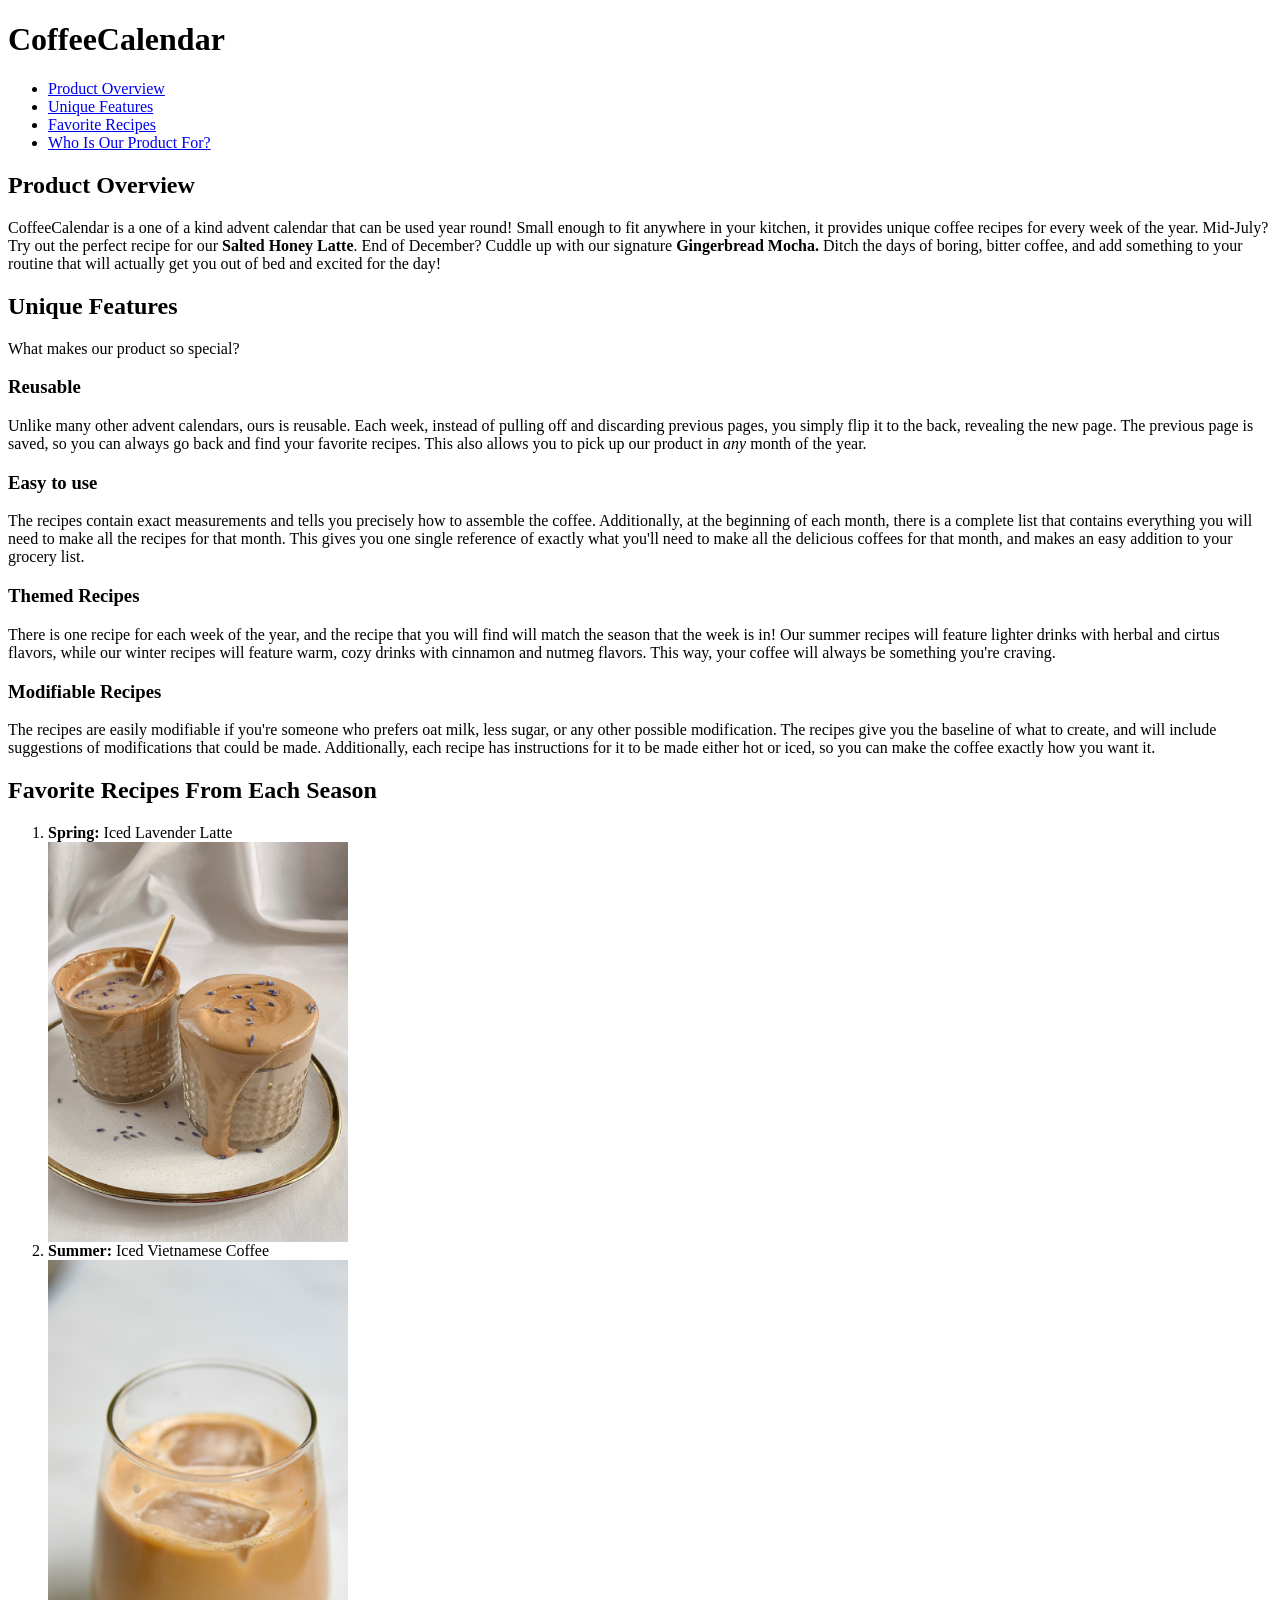
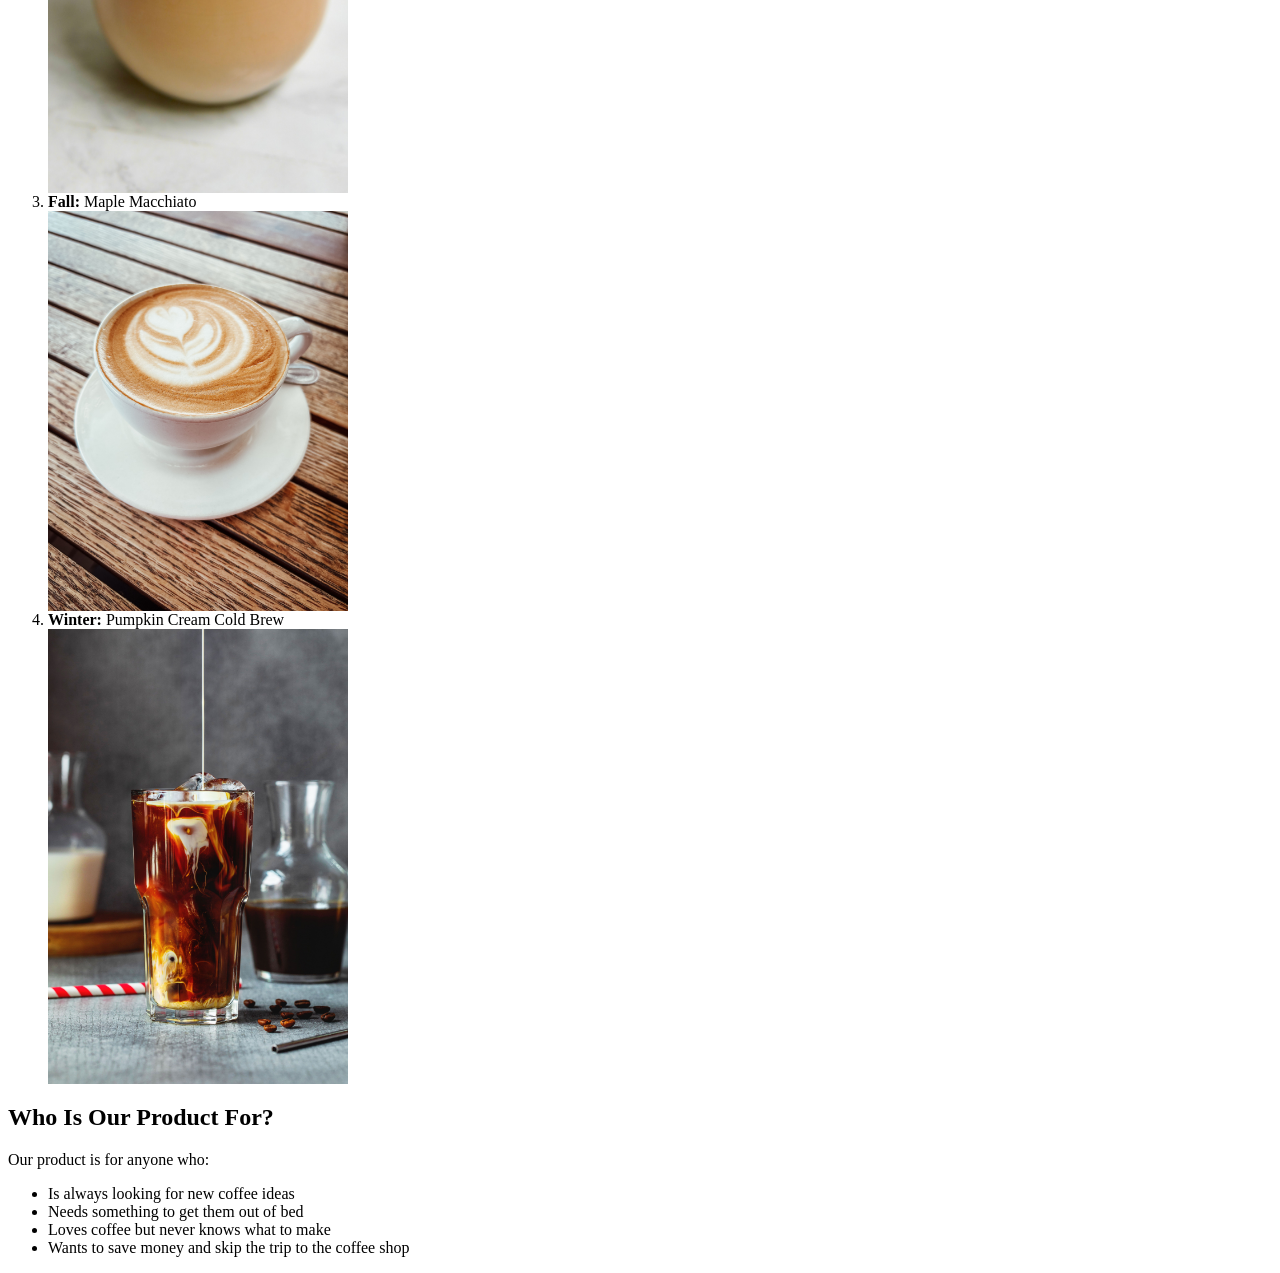
==== hw1/index.html @ 3a00449b "moved into hw1 folder" ====
<!DOCTYPE html>
<html lang="en">
    <head>
        <title>CoffeeCalendar</title>
        <meta name="description" content="About the CoffeeCalendar Product"> 
        <meta name="author" content="Caitlin Raymond">
        <meta name="keywords" content="Coffee, AdventCalendar, Product">
        <meta charset="UTF-8">
        <link rel="stylesheet" href="css/style.css">
    </head>
    <body>
       <header>
        <h1>CoffeeCalendar</h1>
        <nav>
            <ul>
                <li><a href="#overview">Product Overview</a></li>
                <li><a href="#features">Unique Features</a></li>
                <li><a href="#recipes">Favorite Recipes</a></li>
                <li><a href="#who">Who Is Our Product For?</a></li>
            </ul>
        </nav>
       </header> 
       <main>
        <section id="overview">
            <h2>Product Overview</h2>
            <p>
                CoffeeCalendar is a one of a kind advent calendar that can be used year round! Small enough to fit anywhere in your kitchen, it provides unique coffee recipes for every week of the year. Mid-July? Try out the perfect recipe for our <strong>Salted Honey Latte</strong>. End of December? Cuddle up with our signature <strong>Gingerbread Mocha.</strong> Ditch the days of boring, bitter coffee, and add something to your routine that will actually get you out of bed and excited for the day! 
            </p>
            <h2 id="features">Unique Features</h2>
            <p>What makes our product so special? </p>
                <h3>Reusable</h3>
                <p>Unlike many other advent calendars, ours is reusable. Each week, instead of pulling off and discarding previous pages, you simply flip it to the back, revealing the new page. The previous page is saved, so you can always go back and find your favorite recipes. This also allows you to pick up our product in <em>any</em> month of the year.</p>
                <h3>Easy to use</h3>
                <p> The recipes contain exact measurements and tells you precisely how to assemble the coffee. Additionally, at the beginning of each month, there is a complete list that contains everything you will need to make all the recipes for that month. This gives you one single reference of exactly what you'll need to make all the delicious coffees for that month, and makes an easy addition to your grocery list. 
                </p>
                <h3>Themed Recipes</h3>
                <p>There is one recipe for each week of the year, and the recipe that you will find will match the season that the week is in! Our summer recipes will feature lighter drinks with herbal and cirtus flavors, while our winter recipes will feature warm, cozy drinks with cinnamon and nutmeg flavors. This way, your coffee will always be something you're craving. </p>
                <h3>Modifiable Recipes</h3>
                <p>The recipes are easily modifiable if you're someone who prefers oat milk, less sugar, or any other possible modification. The recipes give you the baseline of what to create, and will include suggestions of modifications that could be made. Additionally, each recipe has instructions for it to be made either hot or iced, so you can make the coffee exactly how you want it.</p>
        </section>
        <section>
            <h2 id="recipes">Favorite Recipes From Each Season</h2>
            <!-- Royalty Free Photos from pexels.com -->
            <ol>
                <li>
                    <b>Spring:</b> Iced Lavender Latte 
                    <img src="images/lavender_latte.jpg" alt="Iced Latte">
                </li>
                
                <li>
                    <b>Summer:</b> Iced Vietnamese Coffee 
                    <img src="images/iced_coffee.jpg" alt="Iced Coffee"></li>
                
                <li>
                    <b>Fall:</b> Maple Macchiato
                    <img src="images/hot_latte.jpg" alt="Hot Latte">
                </li>
                
                <li>
                    <b>Winter:</b> Pumpkin Cream Cold Brew
                    <img src="images/iced_latte.jpg" alt="Cold Brew Coffee">
                </li>
            </ol>
        </section>
        <section id="who">
            <h2>Who Is Our Product For?</h2>
            <p>Our product is for anyone who:</p>
            <ul>
                <li>Is always looking for new coffee ideas</li>
                <li>Needs something to get them out of bed</li>
                <li>Loves coffee but never knows what to make</li>
                <li>Wants to save money and skip the trip to the coffee shop</li>
            </ul>
        </section>
        </main>
       <footer></footer>
    </body>
</html>
---- hw1/css/style.css ----
@import url('https://fonts.googleapis.com/css2?family=Comic+Relief:wght@400;700&family=Delius&display=swap');


img {
  max-width: 300px;
  height: auto; 
}

li img {
    display: block;
}
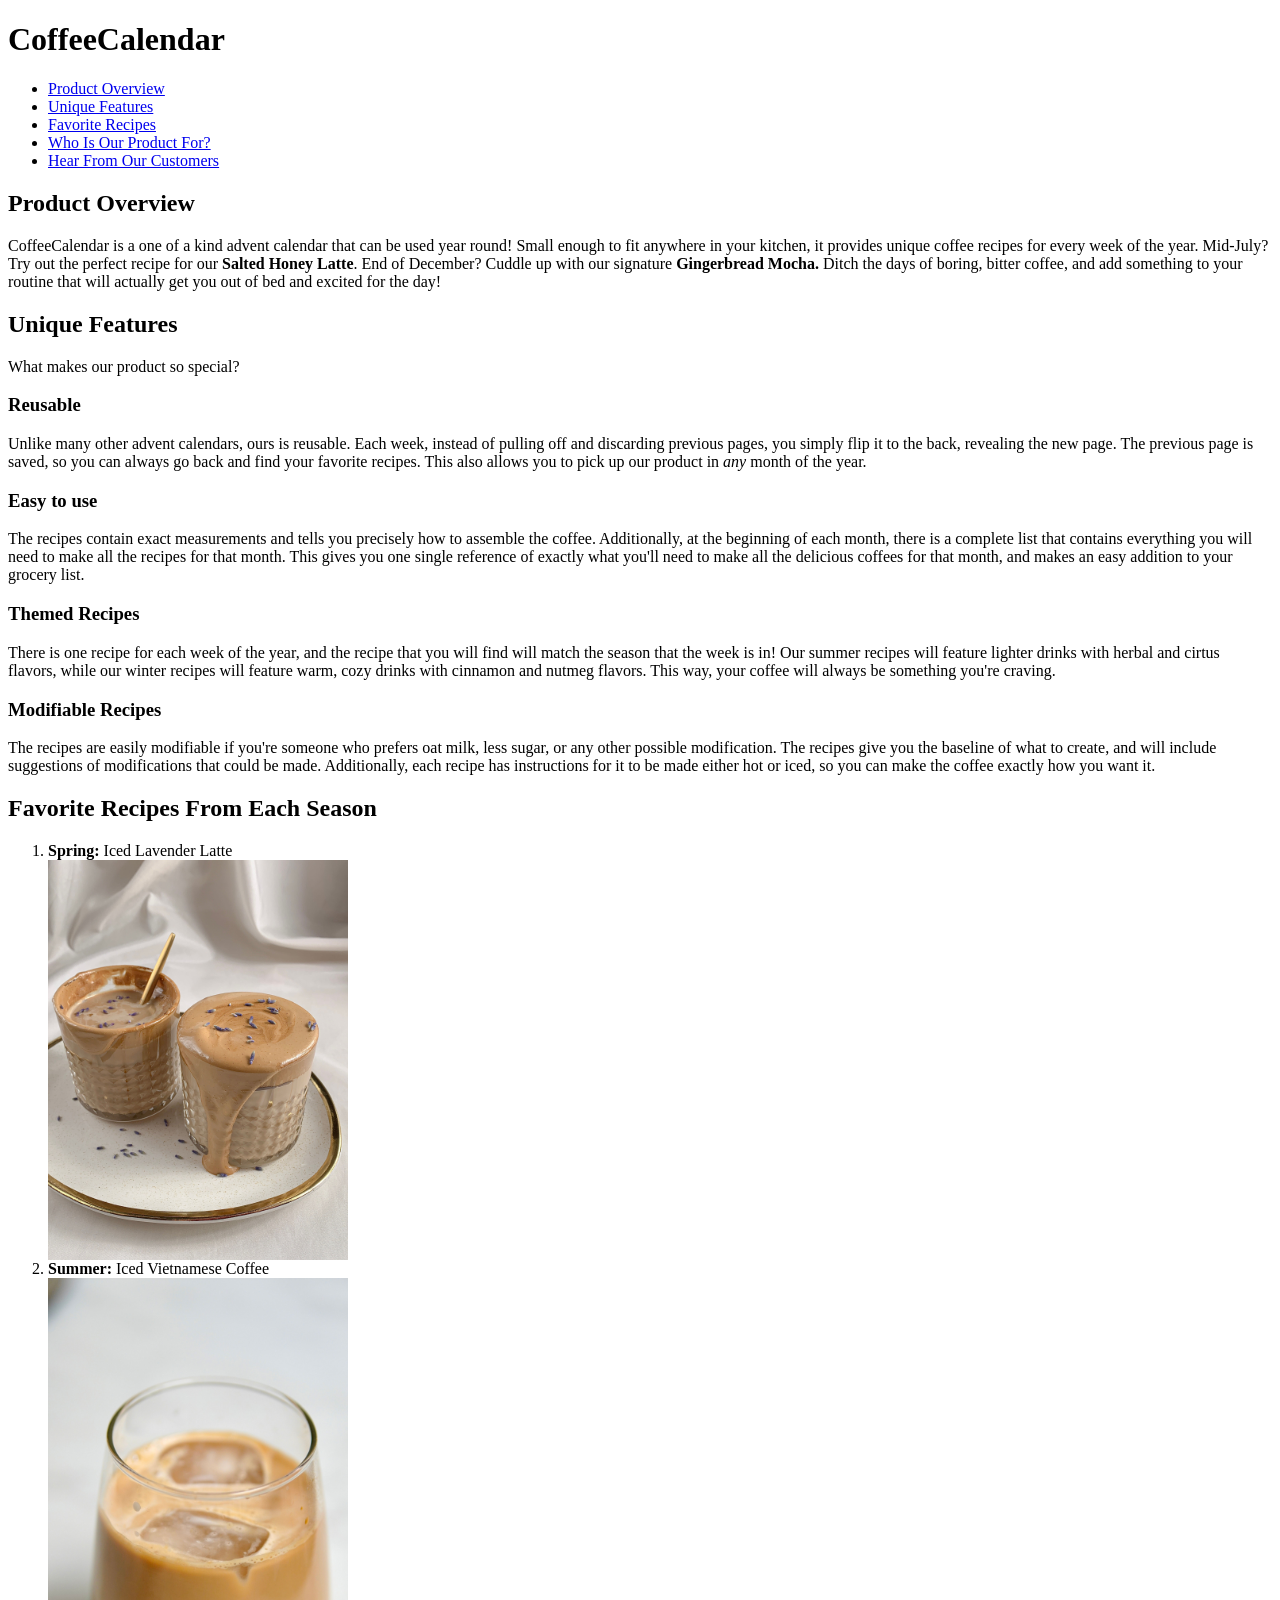
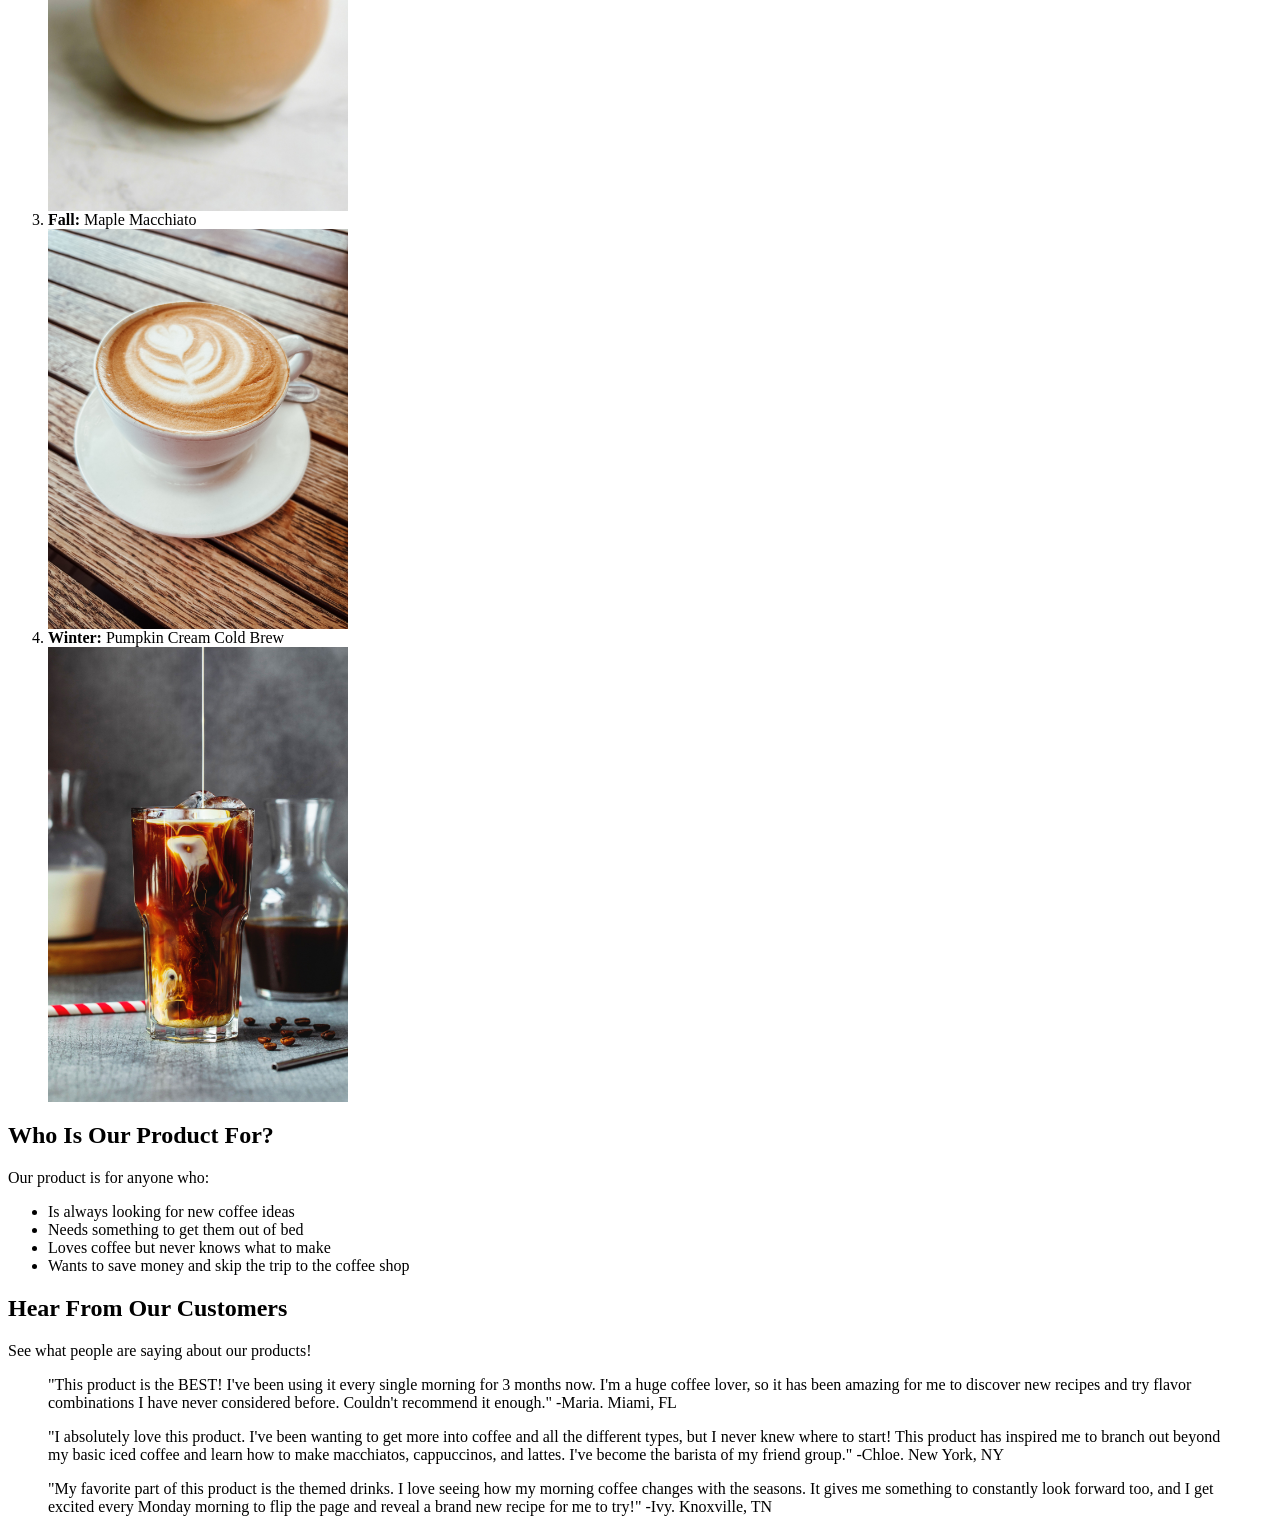
==== commit c48c0997: "added text level tag" ====
--- a/hw1/index.html
+++ b/hw1/index.html
@@ -17,6 +17,7 @@
                 <li><a href="#features">Unique Features</a></li>
                 <li><a href="#recipes">Favorite Recipes</a></li>
                 <li><a href="#who">Who Is Our Product For?</a></li>
+                <li><a href="#story">Hear From Our Customers</a></li>
             </ul>
         </nav>
        </header> 
@@ -72,6 +73,13 @@
                 <li>Wants to save money and skip the trip to the coffee shop</li>
             </ul>
         </section>
+        <section id="story">
+            <h2>Hear From Our Customers</h2>
+            <p>See what people are saying about our products!</p>
+            <blockquote>"This product is the BEST! I've been using it every single morning for 3 months now. I'm a huge coffee lover, so it has been amazing for me to discover new recipes and try flavor combinations I have never considered before. Couldn't recommend it enough." -Maria. Miami, FL</blockquote>
+            <blockquote>"I absolutely love this product. I've been wanting to get more into coffee and all the different types, but I never knew where to start! This product has inspired me to branch out beyond my basic iced coffee and learn how to make macchiatos, cappuccinos, and lattes. I've become the barista of my friend group." -Chloe. New York, NY</blockquote>
+            <blockquote>"My favorite part of this product is the themed drinks. I love seeing how my morning coffee changes with the seasons. It gives me something to constantly look forward too, and I get excited every Monday morning to flip the page and reveal a brand new recipe for me to try!" -Ivy. Knoxville, TN</blockquote>
+        </section>
         </main>
        <footer></footer>
     </body>
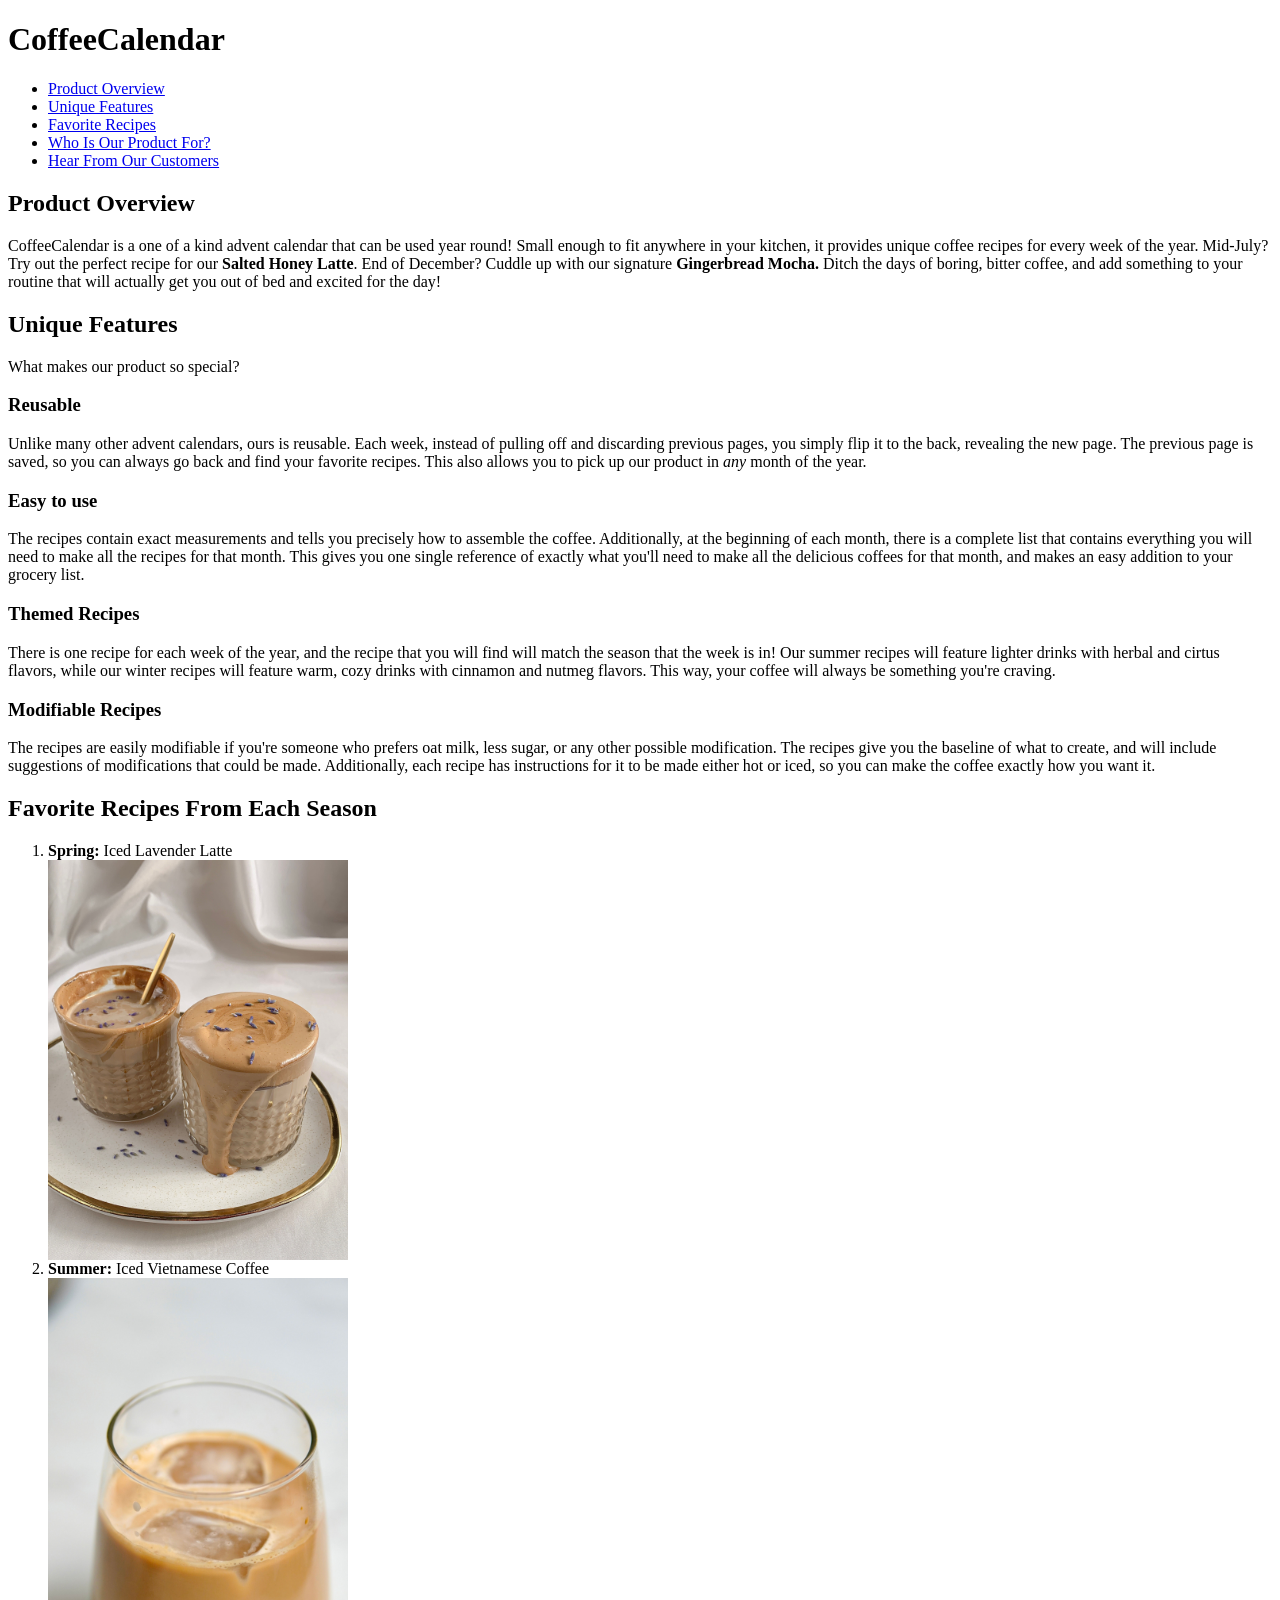
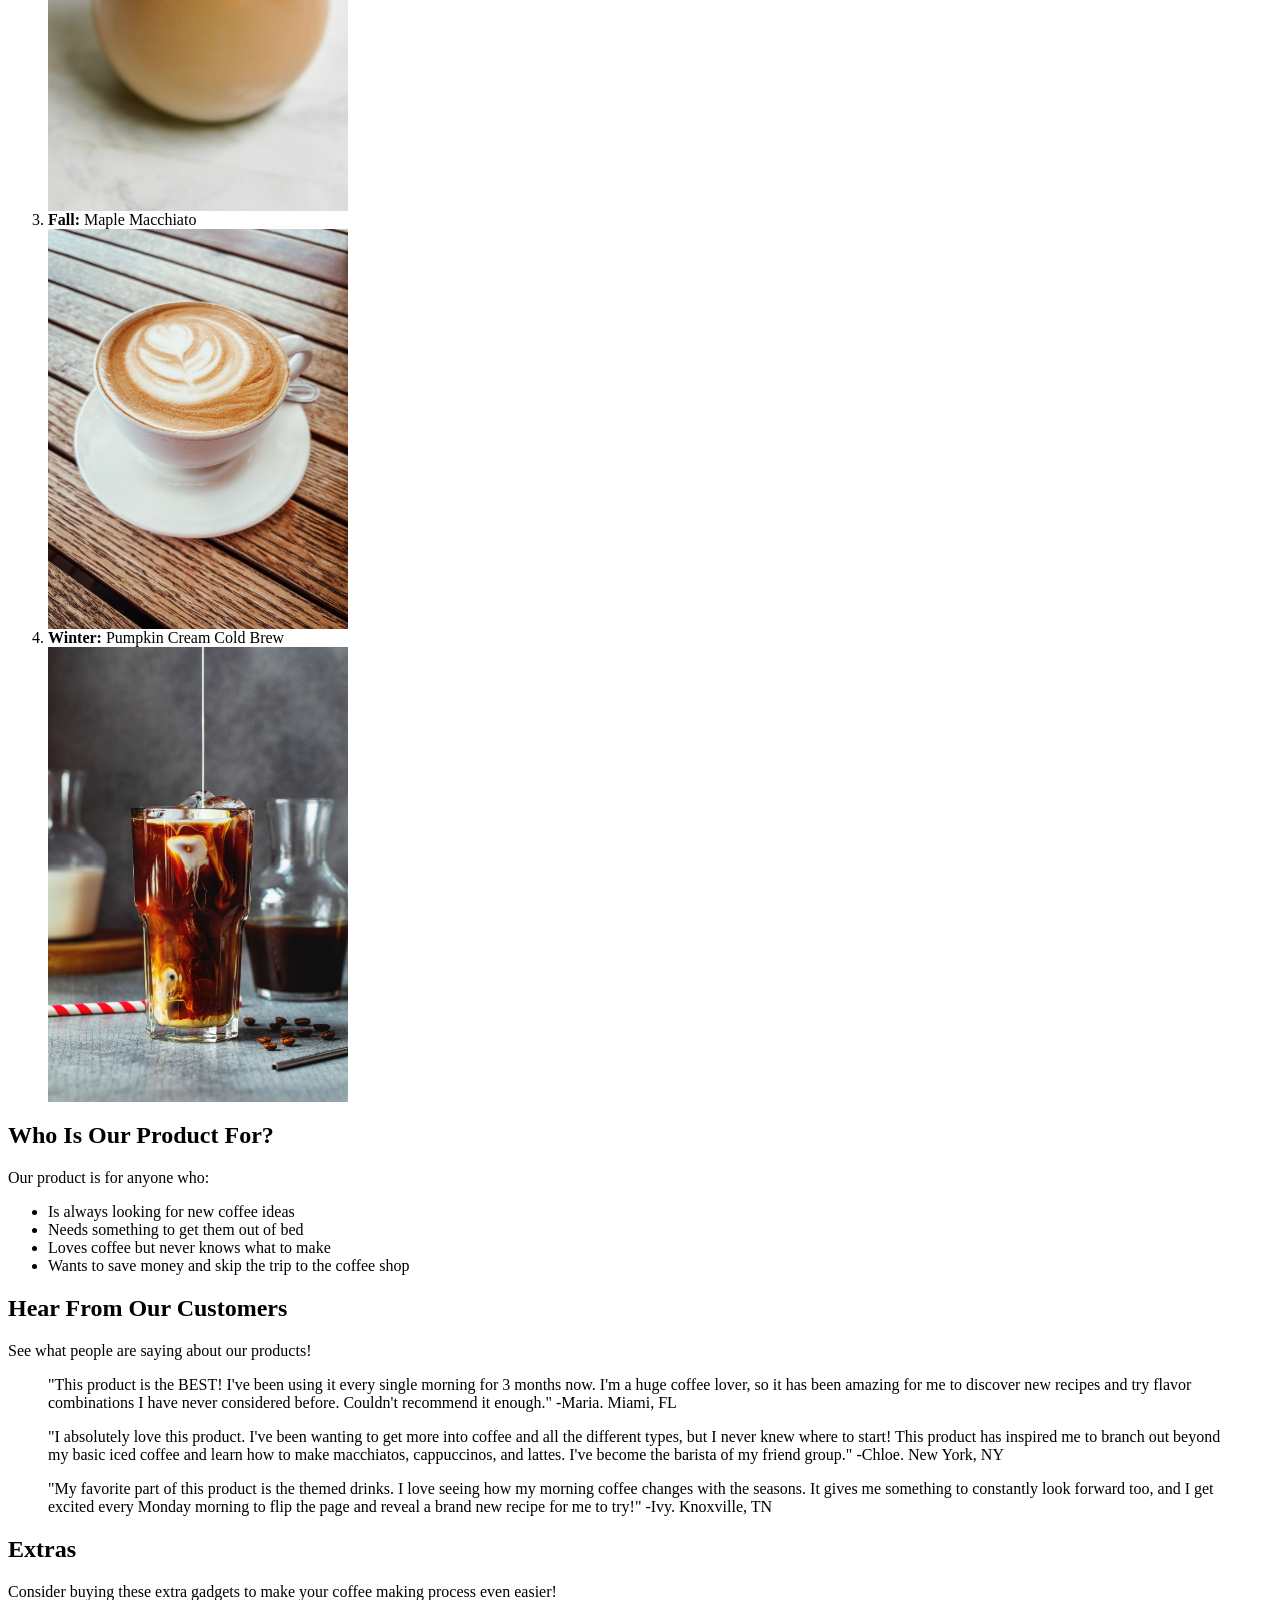
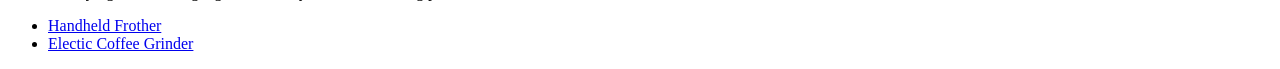
==== commit 692eb85d: "added <a>" ====
--- a/hw1/index.html
+++ b/hw1/index.html
@@ -80,6 +80,14 @@
             <blockquote>"I absolutely love this product. I've been wanting to get more into coffee and all the different types, but I never knew where to start! This product has inspired me to branch out beyond my basic iced coffee and learn how to make macchiatos, cappuccinos, and lattes. I've become the barista of my friend group." -Chloe. New York, NY</blockquote>
             <blockquote>"My favorite part of this product is the themed drinks. I love seeing how my morning coffee changes with the seasons. It gives me something to constantly look forward too, and I get excited every Monday morning to flip the page and reveal a brand new recipe for me to try!" -Ivy. Knoxville, TN</blockquote>
         </section>
+        <section id="extras">
+            <h2>Extras</h2>
+            <p>Consider buying these extra gadgets to make your coffee making process even easier!</p>
+            <ul>
+                <li><a href="https://www.amazon.com/YUSWKO-Handheld-Rechargeable-Cappuccino-Chocolate/dp/B0CZ8636QT/ref=sr_keystone_bg_1_sspa?dib=eyJ2IjoiMSJ9.cIoy-7UCwOGHAzm1gC1GsqFzwxn46ZvoOkYBBLMz4kozBOWOeVGyVcP_wEcdwMf6.2bTrIIvSD4MhJxwpLQ8ngEQUPxpGbEvJDkwruB9KR58&dib_tag=se&keywords=coffee+gadgets&qid=1788459081&sr=8-1-spons&sp_csd=d2lkZ2V0TmFtZT1zcF9hdGY&psc=1">Handheld Frother</a></li>
+                <li><a href="https://www.amazon.com/Thermal-Brushes-Stainless-Insulated-Beverages/dp/B0FNRS737H/ref=sr_keystone_bg_4_sspa?dib=eyJ2IjoiMSJ9.PyHEKKQJrymaT47kAz_YiebiYb8L-97S9jw0gokZwE2agb-oxEgeBnC2IVuMCwNI.A4_O_uDHoPyFlVdqQ_LBszKng6vCv6NqaBWxHpAlIkE&dib_tag=se&keywords=coffee+gadgets&qid=1788459111&sr=8-4-spons&sp_csd=d2lkZ2V0TmFtZT1zcF9hdGY&psc=1">Electic Coffee Grinder</a></li>
+            </ul>
+        </section>
         </main>
        <footer></footer>
     </body>
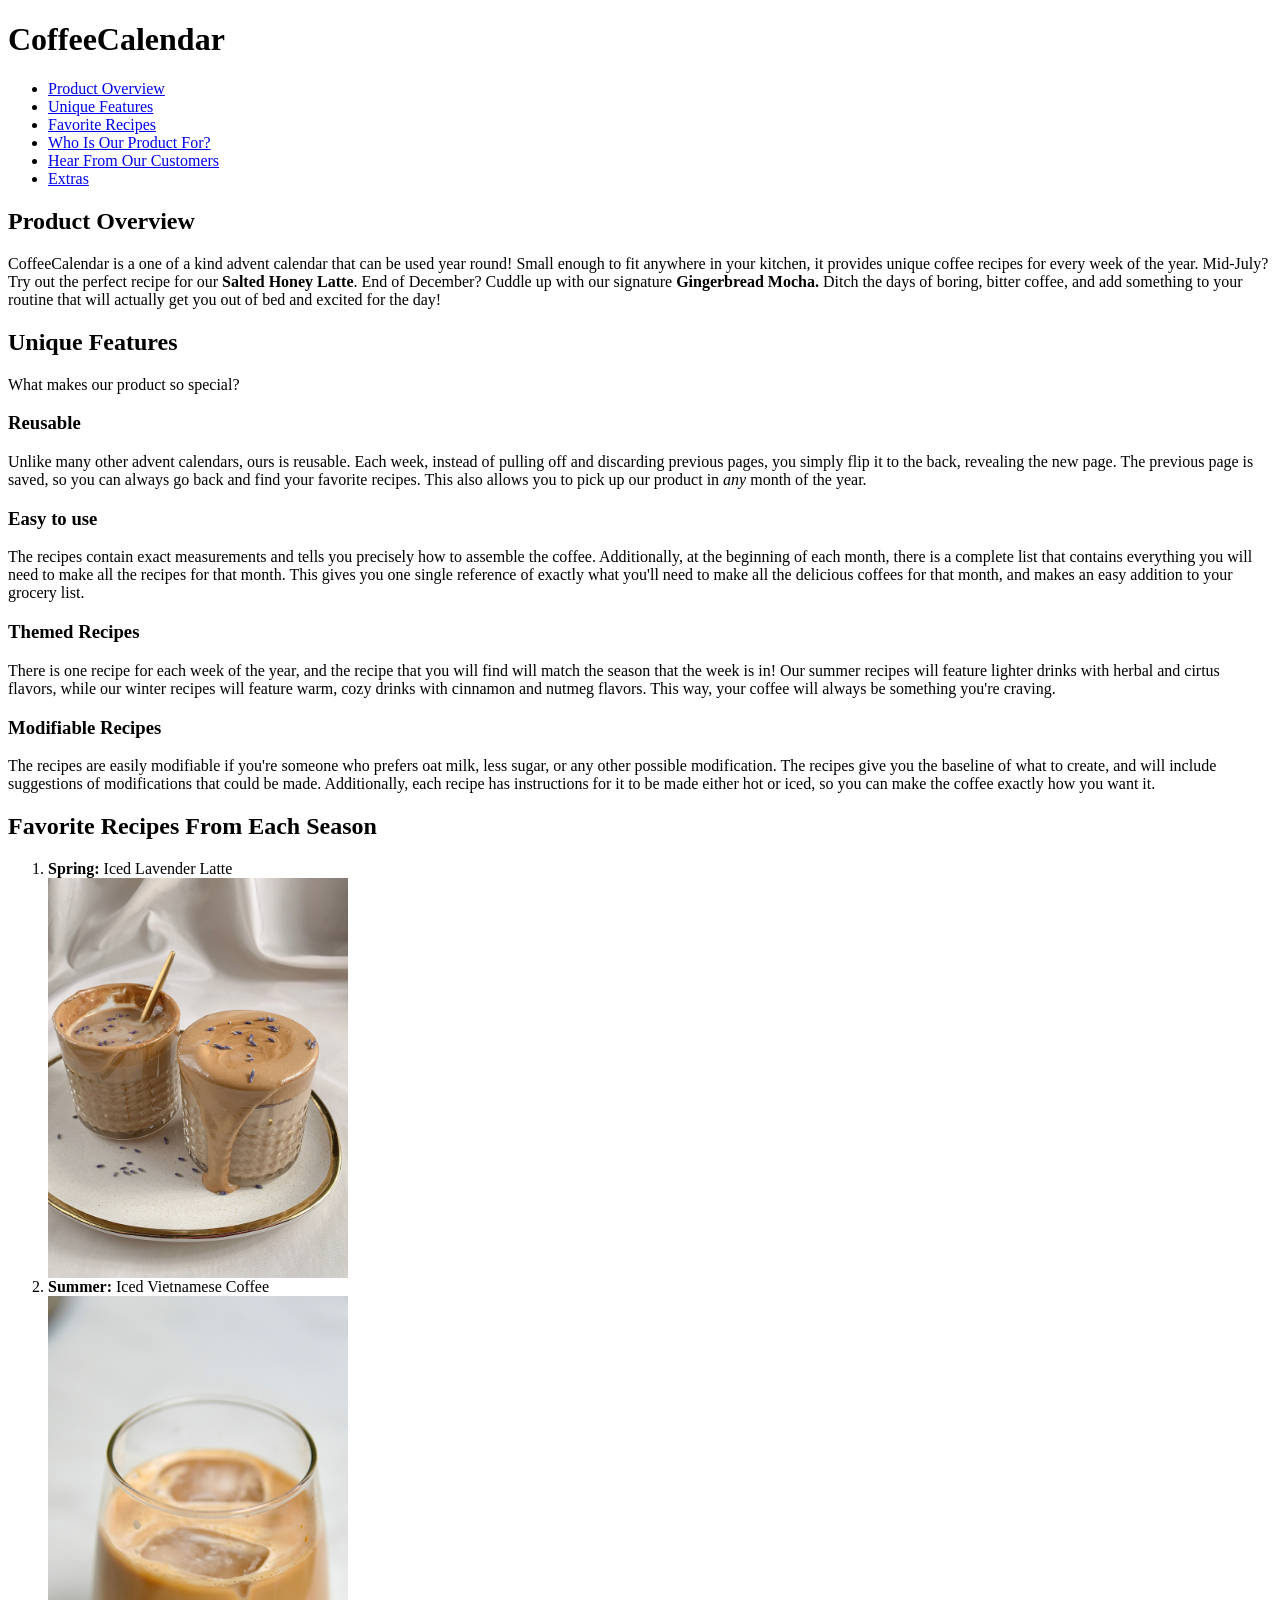
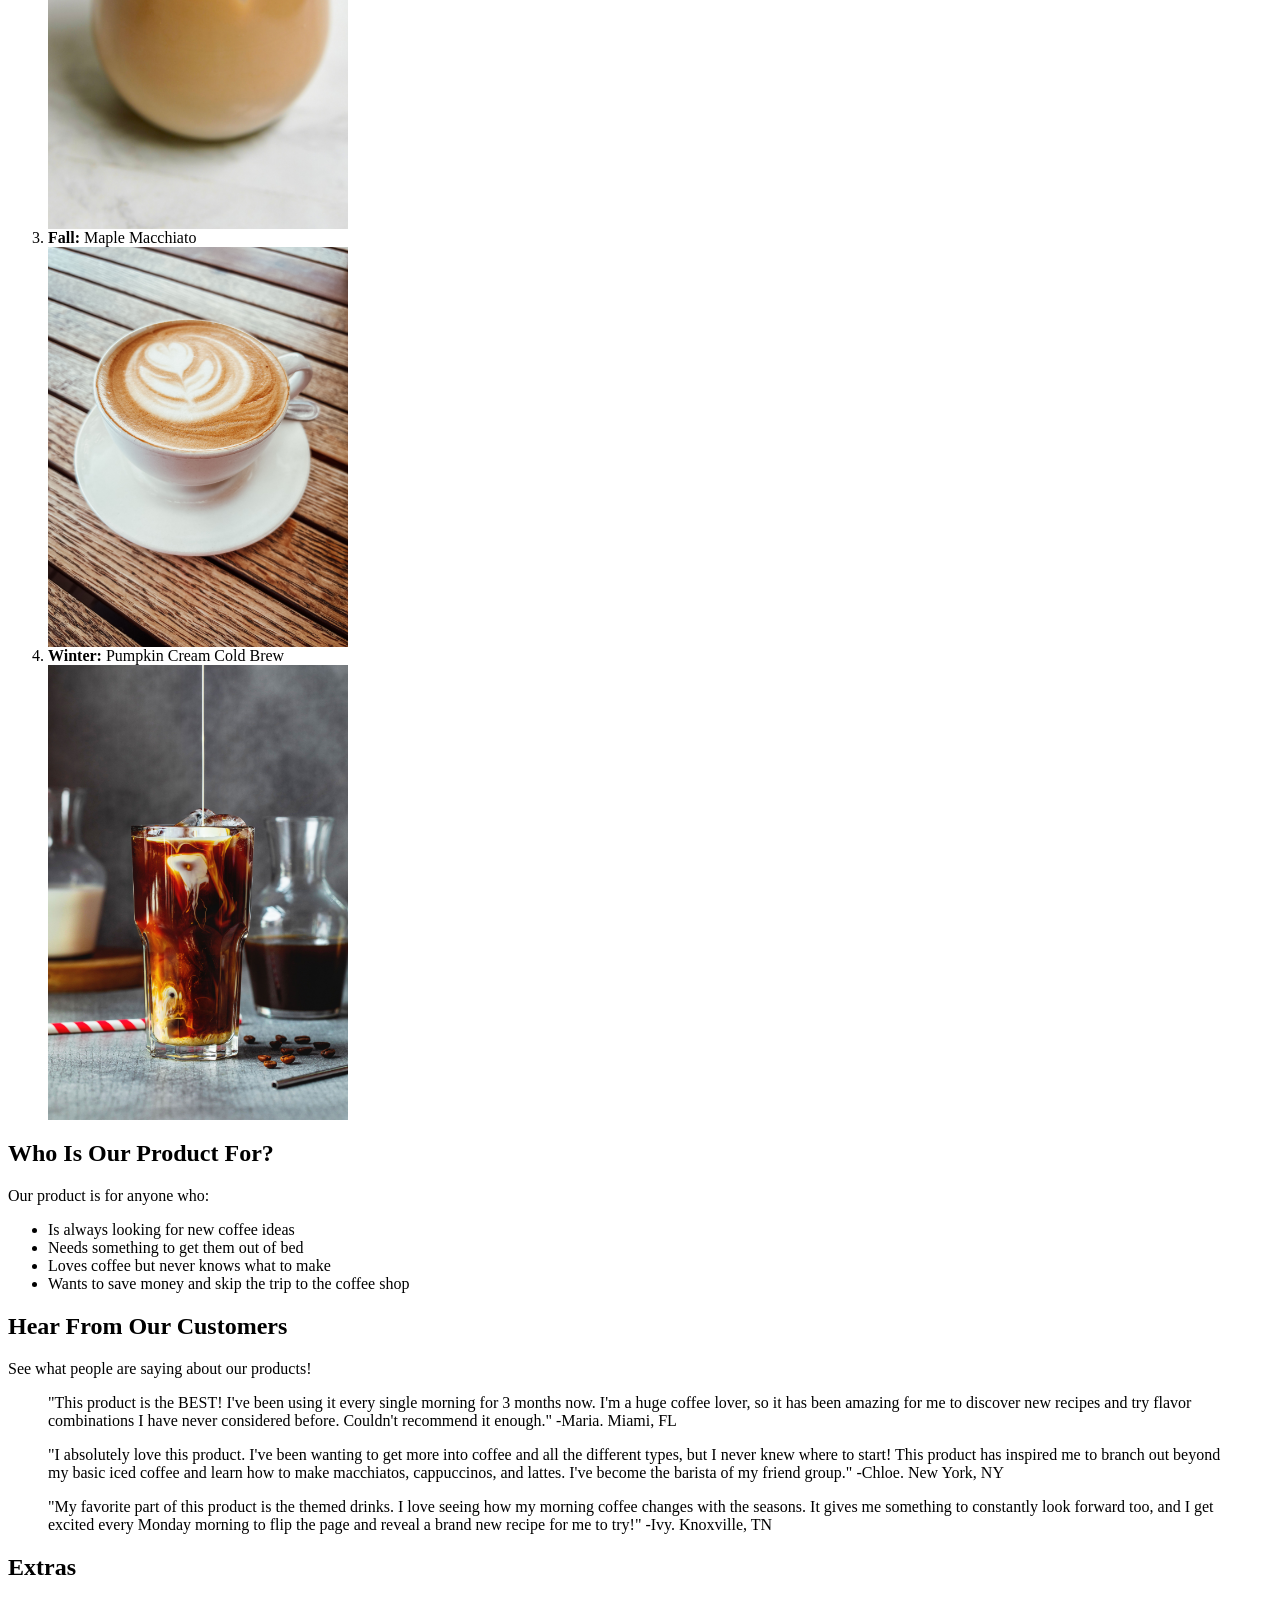
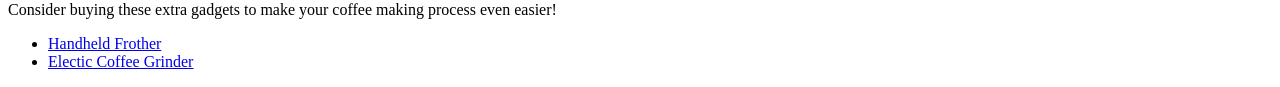
==== commit a7de30bf: "Update index.html" ====
--- a/hw1/index.html
+++ b/hw1/index.html
@@ -18,6 +18,7 @@
                 <li><a href="#recipes">Favorite Recipes</a></li>
                 <li><a href="#who">Who Is Our Product For?</a></li>
                 <li><a href="#story">Hear From Our Customers</a></li>
+                <li><a href="#extras">Extras</a></li>
             </ul>
         </nav>
        </header> 
